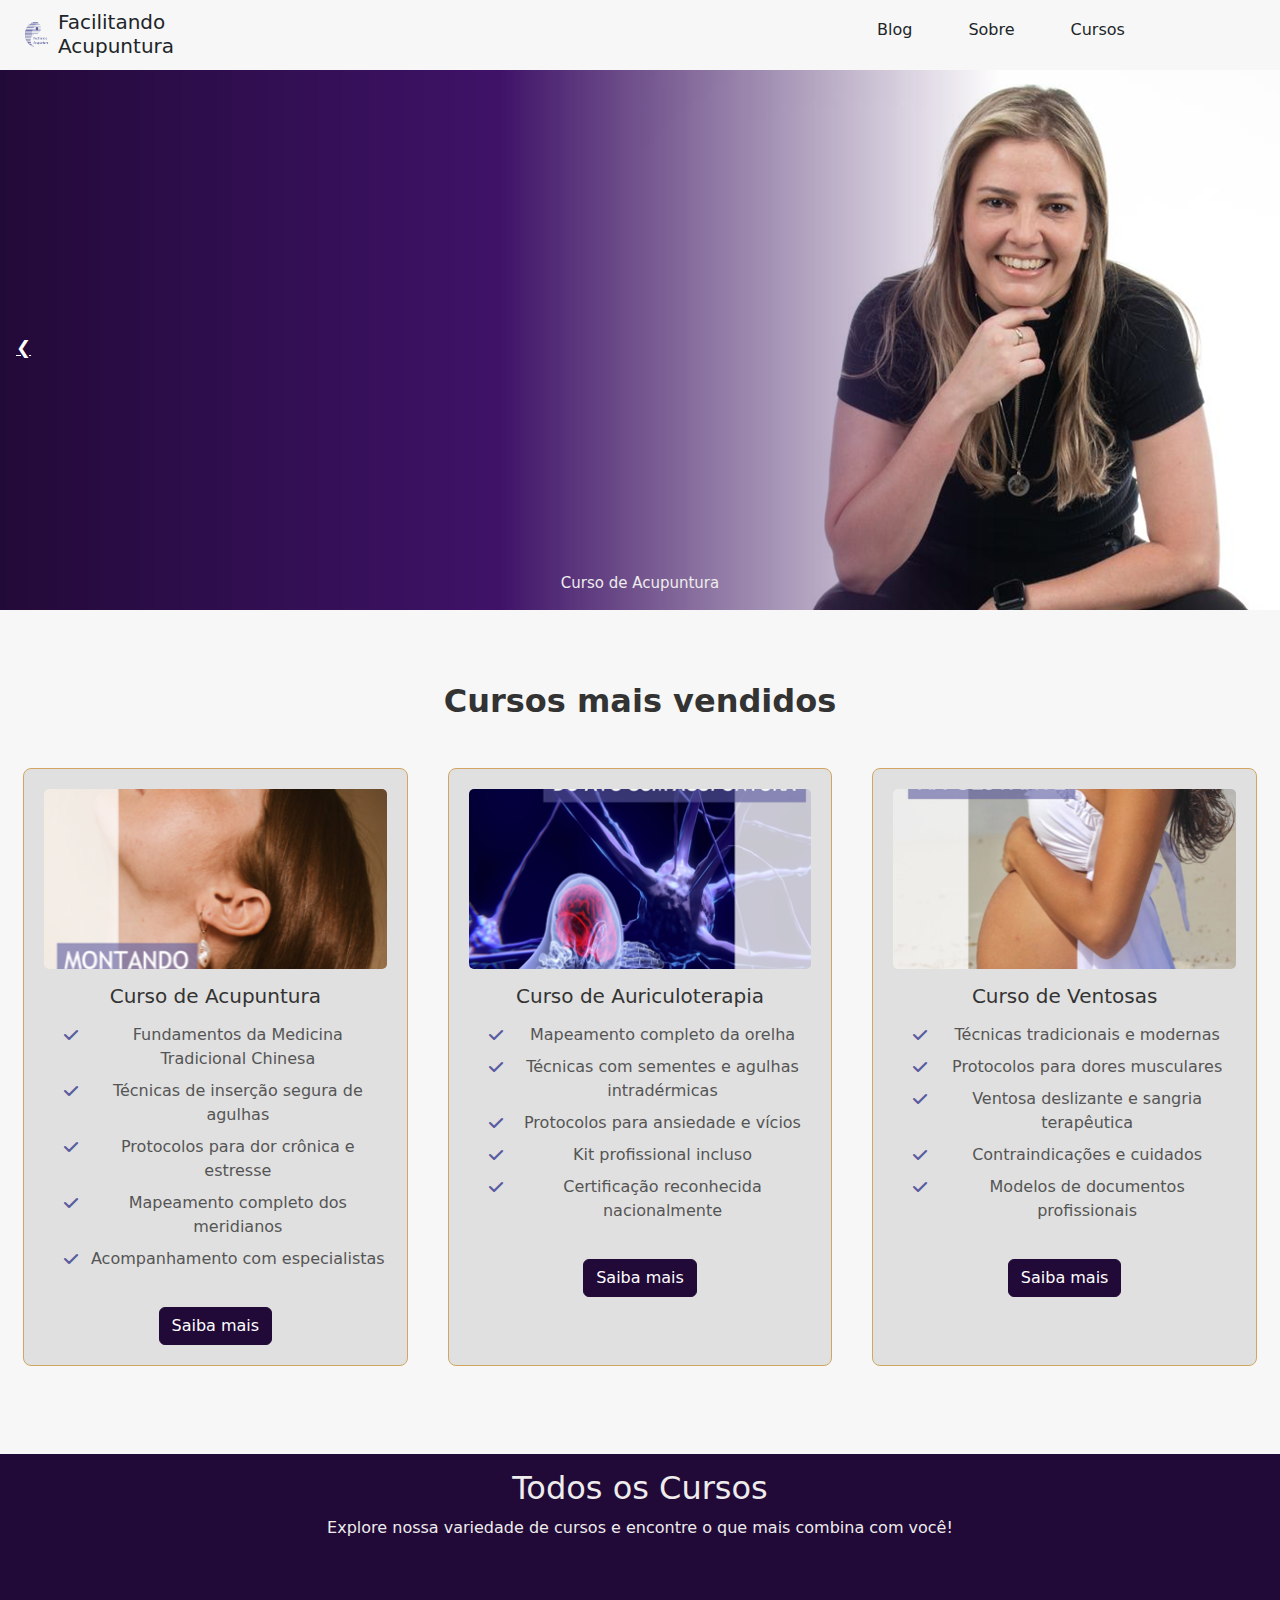
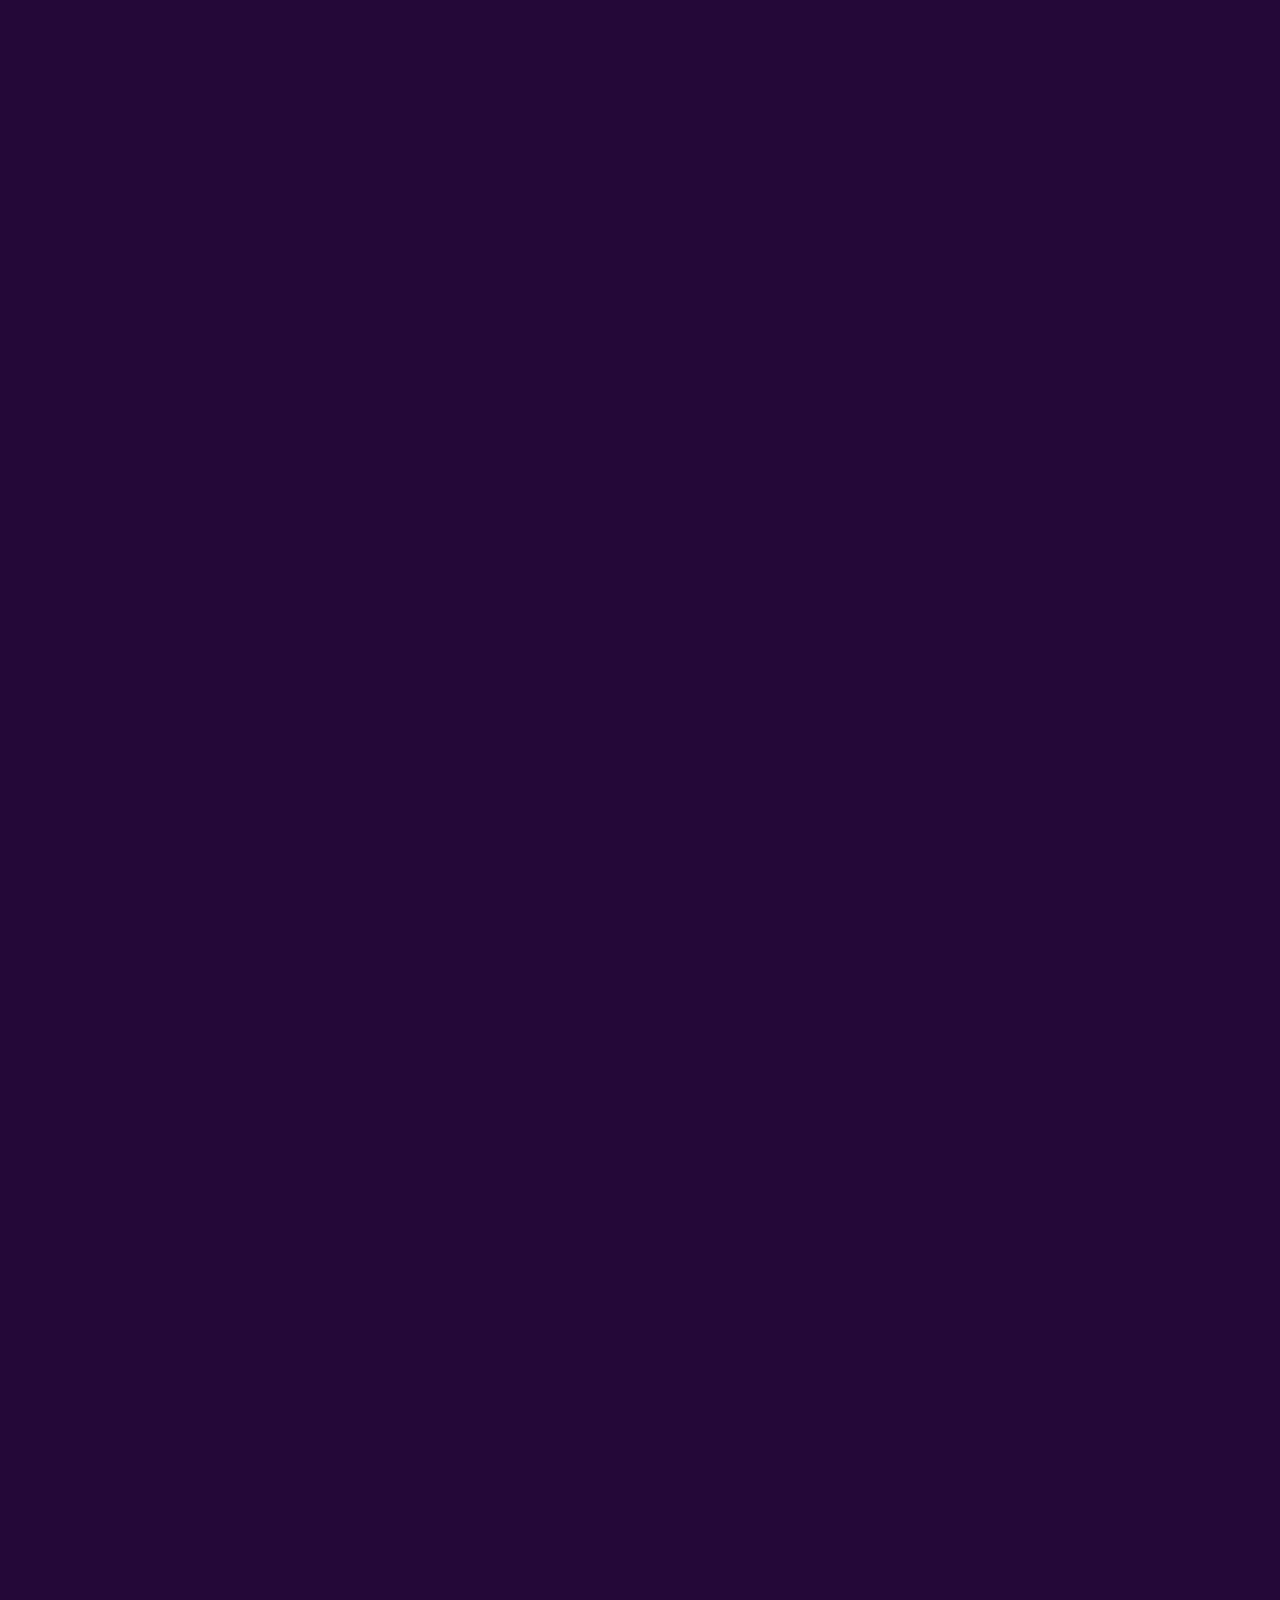
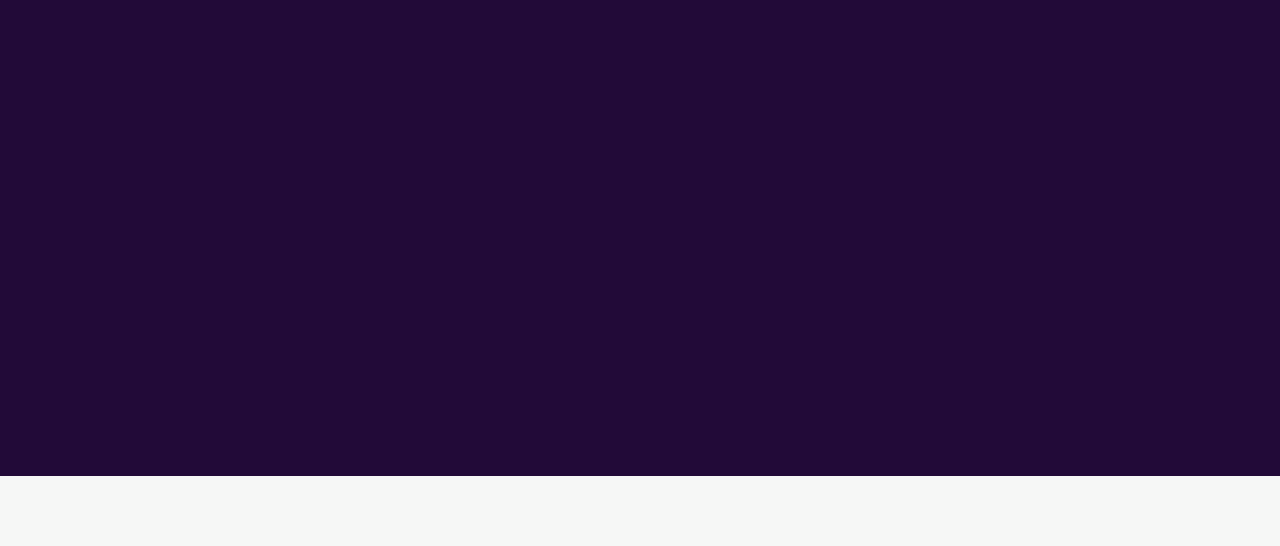
==== cursos/index.html @ de1908ae "first commit" ====
<!doctype html>
<html lang="en">
  <head>
    <meta charset="utf-8">
    <meta name="viewport" content="width=device-width, initial-scale=1">
    <title>Facilitando Acupuntura</title>
   
    <link rel="icon" type="image/x-icon" href="../resources/images/logo.png">

    <link href="https://cdn.jsdelivr.net/npm/bootstrap@5.3.3/dist/css/bootstrap.min.css" rel="stylesheet">
    <link href="../resources/css/cursos-index.css" rel="stylesheet">
    <link href="https://cdn.jsdelivr.net/npm/aos@2.3.4/dist/aos.css" rel="stylesheet">

    <script src="https://ajax.googleapis.com/ajax/libs/jquery/3.7.1/jquery.min.js"></script>
    <script src="https://maxcdn.bootstrapcdn.com/bootstrap/3.4.1/js/bootstrap.min.js"></script>
    <script src="https://cdn.jsdelivr.net/npm/aos@2.3.4/dist/aos.js"></script>

    <link rel="stylesheet" href="https://cdnjs.cloudflare.com/ajax/libs/font-awesome/6.0.0/css/all.min.css">
  </head>
  <body>
    
<div class="head_bar">
    <div class = "container">
        <div class="row">
            <div class="col-2 d-flex align-items-center">
                <img src="../resources/images/logo.png" alt="Logo" width="25" height="25" class="me-2">
                <h5 class="mb-0">Facilitando Acupuntura</h5></div>
            <div class="col-6"></div>
            <div class="col-sm-auto"><a href="./blog/index.html" class="nav-link">Blog</a></div>
            <div class="col-sm-auto"><a href="/sobre" class="nav-link">Sobre</a></div>
            <div class="col-sm-auto"><a href="../cursos/index.html" class="nav-link">Cursos</a></div>
            <div class="col-sm-auto"><a href="../usuario/carrinho.html" class="nav-link">Carrinho</a></div>
        </div>
    </div>
    <div class="spacer" style="height: 10px;"></div>
    <div class="spacer-line"></div>
    <div class="spacer" style="height: 10px;"></div>
</div>

<div class="spacer" style="height: 20px;"></div>

<div class="slideshow-container">
    <div class="slide">
        <img src="../resources/images/slide1.png" alt="Slide 1" style="width:100%">
        <div class="text">Curso de Acupuntura</div>
    </div>
    <div class="slide">
        <img src="../resources/images/slide2.png" alt="Slide 2" style="width:100%">
        <div class="text">Curso de Auriculoterapia</div>
    </div>
    <div class="slide">
        <img src="../resources/images/slide3.png" alt="Slide 3" style="width:100%">
        <div class="text">Curso de Ventosas</div>
    </div>

    <a class="prev" onclick="plusSlides(-1)">&#10094;</a>
  <a class="next" onclick="plusSlides(1)">&#10095;</a>


</div>
<br>


<div class="best-selling-courses-container py-5">
    <div class="container">
      <h2 class="best-course-title text-center mb-5">Cursos mais vendidos</h2>
      <div class="row g-4">
        <!-- Curso de Acupuntura -->
        <div class="col-md-4" data-aos="fade-up" data-aos-duration="1000">
          <div class="best-course-card h-100 mx-2">
            <img src="../resources/images/curso1.png" alt="Curso de Acupuntura" class="best-course-image img-fluid w-100">
            <div class="card-body">
              <h3 class="best-course-name">Curso de Acupuntura</h3>
              <div class="best-course-description">
                <ul class="course-features">
                  <li><i class="fas fa-check"></i> Fundamentos da Medicina Tradicional Chinesa</li>
                  <li><i class="fas fa-check"></i> Técnicas de inserção segura de agulhas</li>
                  <li><i class="fas fa-check"></i> Protocolos para dor crônica e estresse</li>
                  <li><i class="fas fa-check"></i> Mapeamento completo dos meridianos</li>
                  <li><i class="fas fa-check"></i> Acompanhamento com especialistas</li>
                </ul>
              </div>
              <a href="/curso1" class="btn btn-primary mt-3">Saiba mais</a>
            </div>
          </div>
        </div>
  
        <!-- Curso de Auriculoterapia -->
        <div class="col-md-4" data-aos="fade-up" data-aos-duration="1000">
          <div class="best-course-card h-100 mx-2">
            <img src="../resources/images/curso2.png" alt="Curso de Auriculoterapia" class="best-course-image img-fluid w-100">
            <div class="card-body">
              <h3 class="best-course-name">Curso de Auriculoterapia</h3>
              <div class="best-course-description">
                <ul class="course-features">
                  <li><i class="fas fa-check"></i> Mapeamento completo da orelha</li>
                  <li><i class="fas fa-check"></i> Técnicas com sementes e agulhas intradérmicas</li>
                  <li><i class="fas fa-check"></i> Protocolos para ansiedade e vícios</li>
                  <li><i class="fas fa-check"></i> Kit profissional incluso</li>
                  <li><i class="fas fa-check"></i> Certificação reconhecida nacionalmente</li>
                </ul>
              </div>
              <a href="/curso2" class="btn btn-primary mt-3">Saiba mais</a>
            </div>
          </div>
        </div>
  
        <!-- Curso de Ventosas -->
        <div class="col-md-4" data-aos="fade-up" data-aos-duration="1000">
          <div class="best-course-card h-100 mx-2">
            <img src="../resources/images/curso3.png" alt="Curso de Ventosas" class="best-course-image img-fluid w-100">
            <div class="card-body">
              <h3 class="best-course-name">Curso de Ventosas</h3>
              <div class="best-course-description">
                <ul class="course-features">
                  <li><i class="fas fa-check"></i> Técnicas tradicionais e modernas</li>
                  <li><i class="fas fa-check"></i> Protocolos para dores musculares</li>
                  <li><i class="fas fa-check"></i> Ventosa deslizante e sangria terapêutica</li>
                  <li><i class="fas fa-check"></i> Contraindicações e cuidados</li>
                  <li><i class="fas fa-check"></i> Modelos de documentos profissionais</li>
                </ul>
              </div>
              <a href="/curso3" class="btn btn-primary mt-3">Saiba mais</a>
            </div>
          </div>
        </div>
      </div>
    </div>
  </div>

  <div class="spacer" style="height: 40px;"></div>

  <div class="all-courses">

    <div class="spacer" style="height: 15px;"></div>

    <div class="container text-center">
        <h2 class="all-courses-title">Todos os Cursos</h2>
        <p class="all-courses-description">Explore nossa variedade de cursos e encontre o que mais combina com você!</p>
    </div>

    <div class="course-container">
        <!-- Course 1 -->
        <div class="course-card" data-aos="fade-up" data-aos-easing="linear" data-aos-duration="600">
            <img src="../resources/images/curso1.png" alt="curso1" class="img-fluid">
            <div class="course-content">
                <h3>Curso de Acupuntura Básica</h3>
                <p>Curso completo de acupuntura, com aulas teóricas e práticas</p>
            </div>
            <div class="buy-container">
                <div class="row">
                    <div class="col-6 d-flex align-items-center justify-content-center">
                        <p class="price">R$ 99,90</p>
                    </div>
                    <div class="col-6 d-flex align-items-center justify-content-center">
                        <a href="curso1.html">
                        <button type="button" class="button">Comprar</button>
                    </a>
                    </div>
                </div>
            </div>
        </div>
    
        <!-- Course 2 -->
        <div class="course-card" data-aos="fade-up" data-aos-easing="linear" data-aos-duration="600">
            <img src="../resources/images/curso2.png" alt="curso2" class="img-fluid">
            <div class="course-content">
                <h3>Acupuntura Avançada</h3>
                <p>Técnicas avançadas para profissionais da área</p>
            </div>
            <div class="buy-container">
                <div class="row">
                    <div class="col-6 d-flex align-items-center justify-content-center">
                        <p class="price">R$ 149,90</p>
                    </div>
                    <div class="col-6 d-flex align-items-center justify-content-center">
                        <button type="button" class="button">Comprar</button>
                    </div>
                </div>
            </div>
        </div>
    
        <!-- Course 3 -->
        <div class="course-card" data-aos="fade-up" data-aos-easing="linear" data-aos-duration="600">
            <img src="../resources/images/curso3.png" alt="curso3" class="img-fluid">
            <div class="course-content">
                <h3>Acupuntura para Dor Crônica</h3>
                <p>Especialização no tratamento de dores crônicas</p>
            </div>
            <div class="buy-container">
                <div class="row">
                    <div class="col-6 d-flex align-items-center justify-content-center">
                        <p class="price">R$ 129,90</p>
                    </div>
                    <div class="col-6 d-flex align-items-center justify-content-center">
                        <button type="button" class="button">Comprar</button>
                    </div>
                </div>
            </div>
        </div>
    
        <!-- Course 4 -->
        <div class="course-card" data-aos="fade-up" data-aos-easing="linear" data-aos-duration="600">
            <img src="../resources/images/curso4.png" alt="curso4" class="img-fluid">
            <div class="course-content">
                <h3>Acupuntura Estética</h3>
                <p>Técnicas para tratamentos faciais e corporais</p>
            </div>
            <div class="buy-container">
                <div class="row">
                    <div class="col-6 d-flex align-items-center justify-content-center">
                        <p class="price">R$ 179,90</p>
                    </div>
                    <div class="col-6 d-flex align-items-center justify-content-center">
                        <button type="button" class="button">Comprar</button>
                    </div>
                </div>
            </div>
        </div>
    
        <!-- Course 5 -->
        <div class="course-card" data-aos="fade-up" data-aos-easing="linear" data-aos-duration="600">
            <img src="../resources/images/curso5.png" alt="curso5" class="img-fluid">
            <div class="course-content">
                <h3>Acupuntura Pediátrica</h3>
                <p>Especialização em tratamentos para crianças</p>
            </div>
            <div class="buy-container">
                <div class="row">
                    <div class="col-6 d-flex align-items-center justify-content-center">
                        <p class="price">R$ 159,90</p>
                    </div>
                    <div class="col-6 d-flex align-items-center justify-content-center">
                        <button type="button" class="button">Comprar</button>
                    </div>
                </div>
            </div>
        </div>
    
        <!-- Course 6 -->
        <div class="course-card" data-aos="fade-up" data-aos-easing="linear" data-aos-duration="600">
            <img src="../resources/images/curso6.png" alt="curso6" class="img-fluid">
            <div class="course-content">
                <h3>Acupuntura para Gestantes</h3>
                <p>Técnicas seguras para o período gestacional</p>
            </div>
            <div class="buy-container">
                <div class="row">
                    <div class="col-6 d-flex align-items-center justify-content-center">
                        <p class="price">R$ 139,90</p>
                    </div>
                    <div class="col-6 d-flex align-items-center justify-content-center">
                        <button type="button" class="button">Comprar</button>
                    </div>
                </div>
            </div>
        </div>
    
        <!-- Course 7 -->
        <div class="course-card" data-aos="fade-up" data-aos-easing="linear" data-aos-duration="600">
            <img src="../resources/images/curso7.png" alt="curso7" class="img-fluid">
            <div class="course-content">
                <h3>Acupuntura para Ansiedade</h3>
                <p>Protocolos para tratamento de distúrbios emocionais</p>
            </div>
            <div class="buy-container">
                <div class="row">
                    <div class="col-6 d-flex align-items-center justify-content-center">
                        <p class="price">R$ 119,90</p>
                    </div>
                    <div class="col-6 d-flex align-items-center justify-content-center">
                        <button type="button" class="button">Comprar</button>
                    </div>
                </div>
            </div>
        </div>
    
        <!-- Course 8 -->
        <div class="course-card" data-aos="fade-up" data-aos-easing="linear" data-aos-duration="600">
            <img src="../resources/images/curso8.png" alt="curso8" class="img-fluid">
            <div class="course-content">
                <h3>Acupuntura Esportiva</h3>
                <p>Técnicas para atletas e recuperação muscular</p>
            </div>
            <div class="buy-container">
                <div class="row">
                    <div class="col-6 d-flex align-items-center justify-content-center">
                        <p class="price">R$ 169,90</p>
                    </div>
                    <div class="col-6 d-flex align-items-center justify-content-center">
                        <button type="button" class="button">Comprar</button>
                    </div>
                </div>
            </div>
        </div>
    
        <!-- Course 9 -->
        <div class="course-card" data-aos="fade-up" data-aos-easing="linear" data-aos-duration="600">
            <img src="../resources/images/curso9.png" alt="curso9" class="img-fluid">
            <div class="course-content">
                <h3>Acupuntura Veterinária</h3>
                <p>Técnicas aplicadas em animais domésticos</p>
            </div>
            <div class="buy-container">
                <div class="row">
                    <div class="col-6 d-flex align-items-center justify-content-center">
                        <p class="price">R$ 199,90</p>
                    </div>
                    <div class="col-6 d-flex align-items-center justify-content-center">
                        <button type="button" class="button">Comprar</button>
                    </div>
                </div>
            </div>
        </div>
    
        <!-- Course 10 -->
        <div class="course-card" data-aos="fade-up" data-aos-easing="linear" data-aos-duration="600">
            <img src="../resources/images/curso10.png" alt="curso10" class="img-fluid">
            <div class="course-content">
                <h3>Acupuntura Auricular</h3>
                <p>Especialização em terapia auricular</p>
            </div>
            <div class="buy-container">
                <div class="row">
                    <div class="col-6 d-flex align-items-center justify-content-center">
                        <p class="price">R$ 109,90</p>
                    </div>
                    <div class="col-6 d-flex align-items-center justify-content-center">
                        <button type="button" class="button">Comprar</button>
                    </div>
                </div>
            </div>
        </div>
    
        <!-- Course 11 -->
        <div class="course-card" data-aos="fade-up" data-aos-easing="linear" data-aos-duration="600">
            <img src="../resources/images/curso11.png" alt="curso11" class="img-fluid">
            <div class="course-content">
                <h3>Moxabustão</h3>
                <p>Técnica complementar de aquecimento dos pontos</p>
            </div>
            <div class="buy-container">
                <div class="row">
                    <div class="col-6 d-flex align-items-center justify-content-center">
                        <p class="price">R$ 89,90</p>
                    </div>
                    <div class="col-6 d-flex align-items-center justify-content-center">
                        <button type="button" class="button">Comprar</button>
                    </div>
                </div>
            </div>
        </div>
    
        <!-- Course 12 -->
        <div class="course-card" data-aos="fade-up" data-aos-easing="linear" data-aos-duration="600">
            <img src="../resources/images/curso12.png" alt="curso12" class="img-fluid">
            <div class="course-content">
                <h3>Acupuntura para Insônia</h3>
                <p>Protocolos específicos para distúrbios do sono</p>
            </div>
            <div class="buy-container">
                <div class="row">
                    <div class="col-6 d-flex align-items-center justify-content-center">
                        <p class="price">R$ 129,90</p>
                    </div>
                    <div class="col-6 d-flex align-items-center justify-content-center">
                        <button type="button" class="button">Comprar</button>
                    </div>
                </div>
            </div>
        </div>
    </div>

<script>
    let slideIndex = 0;
    let slideInterval;
    
    // Initialize the slideshow
    document.addEventListener('DOMContentLoaded', function() {
        showSlides(slideIndex);
        startSlideShow();
    });
    
    function startSlideShow() {
        slideInterval = setInterval(function() {
            plusSlides(1);
        }, 5000); // Change slide every 5 seconds
    }
    
    function plusSlides(n) {
        clearInterval(slideInterval); // Clear the interval when manually changing slides
        showSlides(slideIndex += n);
        startSlideShow(); // Restart the slideshow
    }
    
    function currentSlide(n) {
        clearInterval(slideInterval);
        showSlides(slideIndex = n);
        startSlideShow();
    }
    
    function showSlides(n) {
        let i;
        let slides = document.getElementsByClassName("slide");
        
        if (n >= slides.length) {slideIndex = 0}
        if (n < 0) {slideIndex = slides.length - 1}
        
        for (i = 0; i < slides.length; i++) {
            slides[i].style.display = "none";
        }
        
        slides[slideIndex].style.display = "block";
    }


    //AOS
    document.addEventListener("DOMContentLoaded", function () {
          AOS.init({
            disable: false, // Disable caching
            once: false, // Allow animations to trigger every time
          });
    
          // Refresh AOS on scroll
          window.addEventListener("scroll", function () {
            AOS.refresh();
          });

        });


        // Observe counter elements with AOS
    counters.forEach((counter) => {
        const observer = new IntersectionObserver(
            (entries) => {
                entries.forEach((entry) => {
                    if (entry.isIntersecting) {
                        // Reset counter to 0 and start animation
                        counter.textContent = "0";
                        startCounter(counter);
                    }
                });
            },
            {
                threshold: 0.5, // Trigger when 50% of the element is visible
            }
        );

        observer.observe(counter);
    });

</script>

  </body>

</html>
<script src="https://cdn.jsdelivr.net/npm/bootstrap@5.3.3/dist/js/bootstrap.bundle.min.js" integrity="sha384-7+Q1j6z4v2
---- resources/css/cursos-index.css ----
body{
    background-color: #f6f7f6;
    align-items: center;
    justify-content: center;
}

.head_bar{
    height: 50px;
    padding: 10px;
    margin: 0;
    border-radius: 10px;
    align-content: center;
}

.head_bar nav-link {
    display: flex;
    align-items: center;
    height: 100%;
    padding: 0.5rem 1.2rem; /* Adjust padding as needed */
}
.spacer-line{
    border-bottom: #5a5b9f 2px solid;
    width: 100%;
}

.nav-link {
    text-decoration: none;
    color: inherit;
    display: block;
    padding: 0.5rem 1rem;
    transition: all 0.2s ease;
}

.nav-link:hover {
    color: #5a5b9f; 
    text-decoration: none;
}

 /* Full-width slideshow */
 .slideshow-container {
    width: 100vw;
    position: relative;
    left: 50%;
    right: 50%;
    margin-left: -50vw;
    margin-right: -50vw;
    overflow: hidden;
}

.slide {
    display: none;
    width: 100%;
    height: 60vh; /* Adjust this value to control height */
    max-height: 600px; /* Maximum height */
    min-height: 300px; /* Minimum height */
    position: relative;
}

.slide img {
    width: 100%;
    height: 100%;
    object-fit: cover; /* Ensures image covers the area while maintaining aspect ratio */
}


  .prev, .next {
    cursor: pointer;
    position: absolute;
    top: 50%;
    width: auto;
    margin-top: -22px;
    padding: 16px;
    color: white;
    font-weight: bold;
    font-size: 18px;
    transition: 0.6s ease;
    border-radius: 0 3px 3px 0;
    user-select: none;
  }

  .next {
    right: 0;
    border-radius: 3px 0 0 3px;
  }
  
  .text {
    color: #eeecec;
    font-size: 15px;
    padding: 8px 12px;
    position: absolute;
    bottom: 8px;
    width: 100%;
    text-align: center;
  }



  @media (max-width: 768px) {
    .slide {
        height: 40vh; /* Smaller height on mobile */
    }
}



.container {
    max-width: 1500px; /* Increased max-width for better spacing */
    margin: 0 auto;
    padding: 0 15px;
}

.best-selling-courses-container {
    width: 100%;
    padding: 20px 0;
    background-color: #f6f7f6;
}

.container-fluid {
    max-width: 100%;
    padding-right: 15px;
    padding-left: 15px;
    margin-right: auto;
    margin-left: auto;
}

.best-course-card {
    border: 1px solid #D1A662;
    border-radius: 8px;
    padding: 20px;
    text-align: center;
    transition: all 0.3s ease;
    background: rgb(224, 224, 224);
    height: 100%;
    display: flex;
    flex-direction: column;
}

.best-course-card:hover {
    transform: scale(1.05);
    border: 2px solid #220A38;
    box-shadow: 0 4px 8px rgba(0, 0, 0, 0.1);
}

.best-course-image {
    height: 180px;
    object-fit: cover;
    border-radius: 5px;
    margin-bottom: 15px;
    width: 100%;
}

.best-course-title {
    color: #333; /* Changed from white to dark color */
    font-weight: bold;
    margin-bottom: 30px;
    font-size: 2rem;
}

.best-course-name {
    font-size: 1.25rem;
    margin-bottom: 15px;
    color: #333;
}

.course-features {
    list-style: none;
    padding-left: 20px;
    margin-bottom: 20px;
  }
  
  .course-features li {
    position: relative;
    padding-left: 25px;
    margin-bottom: 8px;
    line-height: 1.5;
  }
  
  .course-features li i {
    position: absolute;
    left: 0;
    top: 4px;
    color: #5a5b9f;
  }
  
  .best-course-description {
    color: #555;
    flex-grow: 1;
  }
  
  .btn-primary {
    background-color: #220A38;
    border-color: #220A38;
    align-self: flex-start;
    margin-top: auto;
  }

/* Responsive adjustments */
@media (max-width: 992px) {
    .best-course-card {
        padding: 15px;
    }
    .best-course-image {
        height: 150px;
    }
}

@media (max-width: 768px) {
    .best-course-card {
        max-width: 100%;
    }
}


.all-courses
{
    background-color: #220A38;
    color:#eeecec;
}

.course-container {
    display: flex;
    justify-content: center; /* This centers the content horizontally */
    align-items: center; /* This centers the content vertically */
    flex-wrap: wrap; /* Allows items to wrap to next line */
    max-width: 1200px; /* Or whatever max width you prefer */
    margin: 0 auto; /* Centers the container itself */
    padding: 20px;
}



.course-card {
    background-color: #e6e4e4;
    color: #333;
    border-radius: 10px;
    padding: 0; /* Remove padding from card - we'll add it to inner elements */
    margin: 10px;
    width: 320px;
    height: 500px;
    text-align: center;
    box-shadow: 0 4px 8px rgba(0, 0, 0, 0.1);
    display: flex;
    flex-direction: column;
    overflow: hidden; /* Ensures content doesn't spill out of rounded corners */
}

.course-card:hover{
    transform: scale(1.05); 
    transition: transform 0.3s ease; 
    border: 2px;
    border-color:#D1A662;
    border-style: solid;
}

.course-card img {
    width: 100%;
    height: 225px;
    /* We'll control height with flex */
    object-fit: cover;
    flex-shrink: 0;

}

.course-content {
    padding: 15px;
    flex: 0 0 35%; /* Takes 35% of card height */
    display: flex;
    flex-direction: column;
    flex-grow: 1;
}



.course-card h3 {
    margin: 10px 0;
}

.course-card p {
    margin: 10px 0;
}

.buy-container {
    width: 100%;
    background-color: #d6d6d6;
    padding: 15px;
    flex: 0 0 20%; /* Takes 20% of card height */
    box-sizing: border-box;
}

.course-card button {
    background-color: #220A38;
    color: #fff;
    border-radius: 5px;
    padding: 5px 10px;
    border: none;
    cursor: pointer;
}

@media (max-width: 768px) {
    .course-card {
        width: 100%;
        max-width: 350px;
    }
}
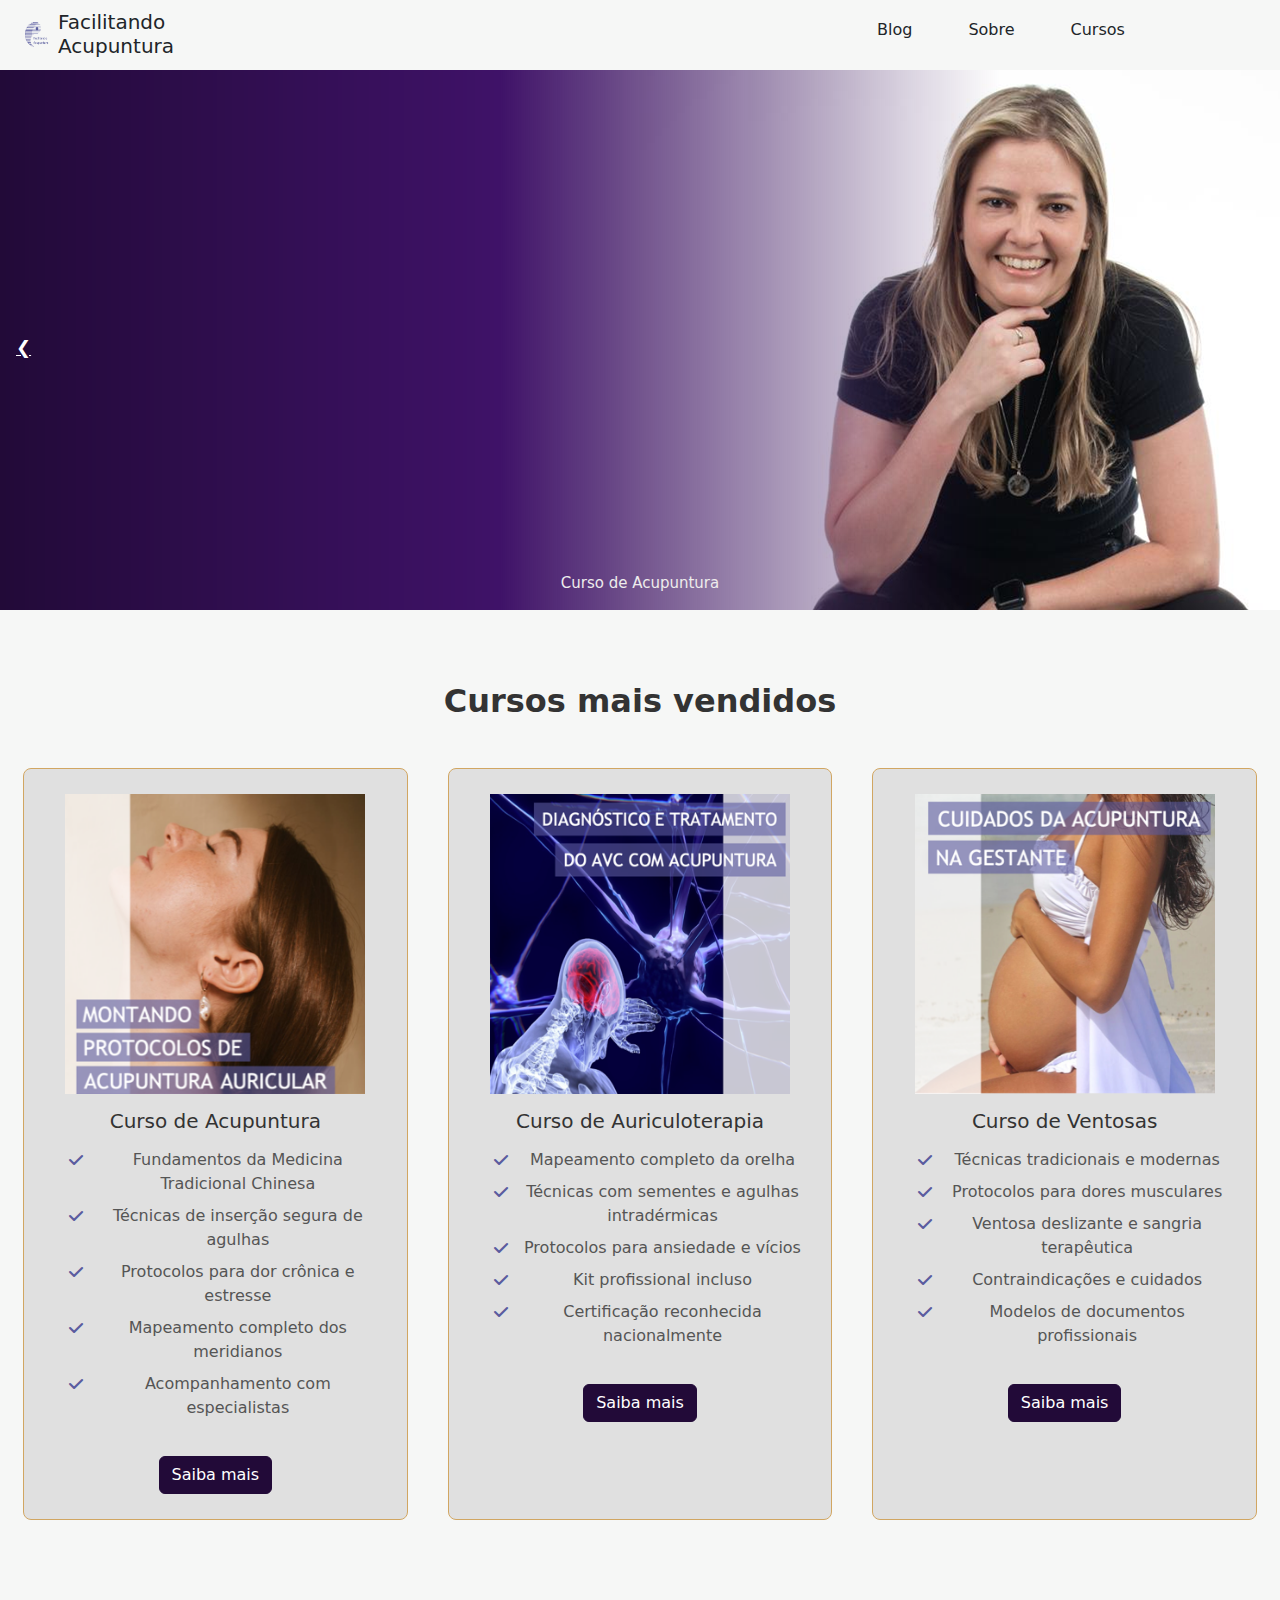
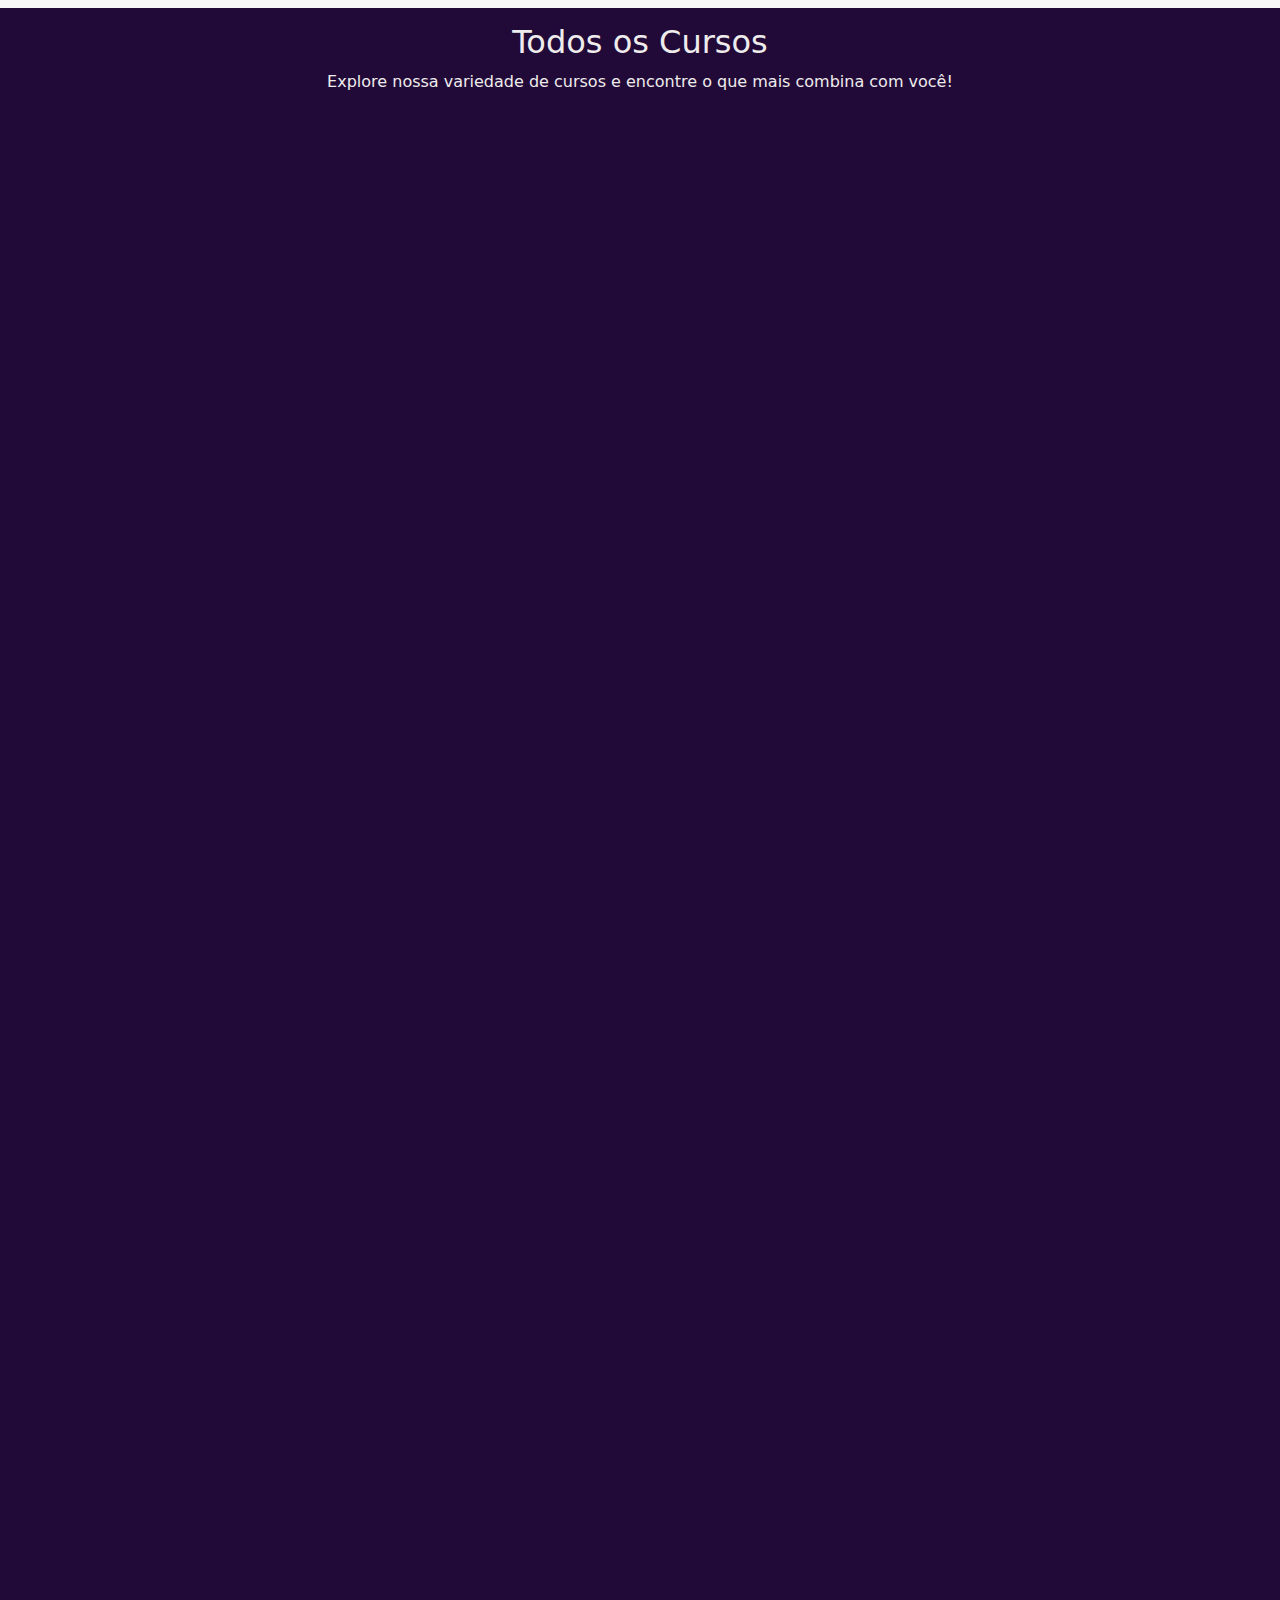
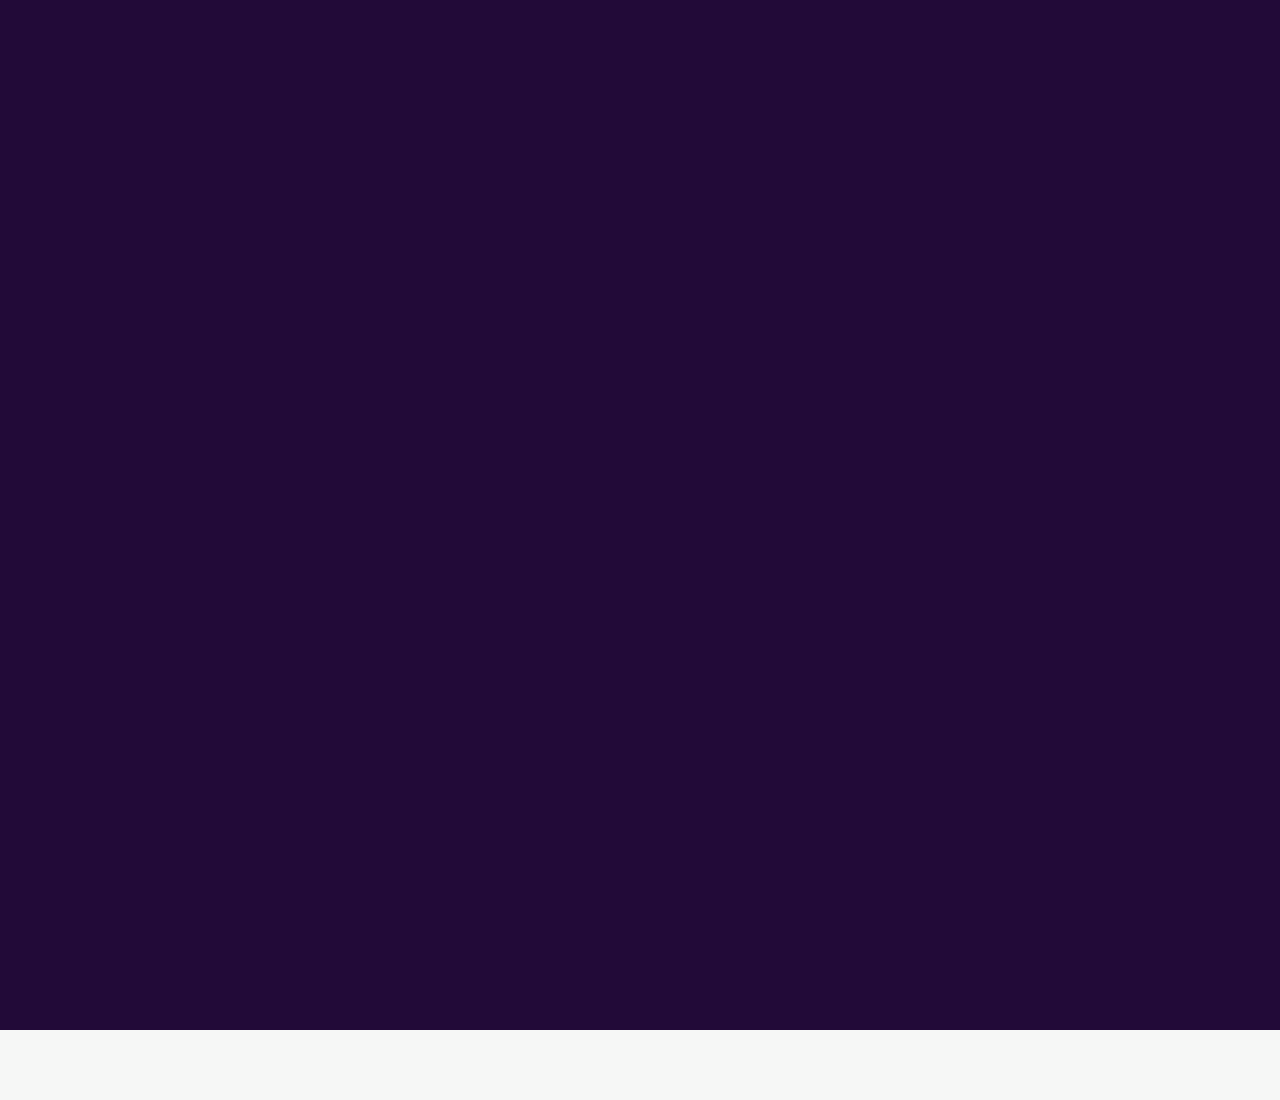
==== commit 6043f5db: "add support for default image size 450x450." ====
--- a/cursos/index.html
+++ b/cursos/index.html
@@ -145,7 +145,7 @@
             <img src="../resources/images/curso1.png" alt="curso1" class="img-fluid">
             <div class="course-content">
                 <h3>Curso de Acupuntura Básica</h3>
-                <p>Curso completo de acupuntura, com aulas teóricas e práticas</p>
+                <p>Vídeo Aula de 45 minutos que contém explicações para alunos e ex-alunos de Acupuntura Auricular que ...</p>
             </div>
             <div class="buy-container">
                 <div class="row">
@@ -184,8 +184,8 @@
         <div class="course-card" data-aos="fade-up" data-aos-easing="linear" data-aos-duration="600">
             <img src="../resources/images/curso3.png" alt="curso3" class="img-fluid">
             <div class="course-content">
-                <h3>Acupuntura para Dor Crônica</h3>
-                <p>Especialização no tratamento de dores crônicas</p>
+                <h3>Acupuntura para Dor Crônica Teste Teste Teste </h3>
+                <p>Vídeo Aula de 45 minutos que contém explicações para alunos e ex-alunos de Acupuntura Auricular que</p>
             </div>
             <div class="buy-container">
                 <div class="row">
--- a/resources/css/cursos-index.css
+++ b/resources/css/cursos-index.css
@@ -38,7 +38,7 @@
 
  /* Full-width slideshow */
  .slideshow-container {
-    width: 100vw;
+    width: 100%;
     position: relative;
     left: 50%;
     right: 50%;
@@ -46,7 +46,7 @@
     margin-right: -50vw;
     overflow: hidden;
 }
-
+    /*1920 x 565*/
 .slide {
     display: none;
     width: 100%;
@@ -54,6 +54,7 @@
     max-height: 600px; /* Maximum height */
     min-height: 300px; /* Minimum height */
     position: relative;
+    
 }
 
 .slide img {
@@ -99,6 +100,12 @@
     .slide {
         height: 40vh; /* Smaller height on mobile */
     }
+
+    @media (max-width: 576px) {
+        .slide {
+            height: 30vh; /* Even smaller on smaller devices */
+        }
+    }
 }
 
 
@@ -126,7 +133,7 @@
 .best-course-card {
     border: 1px solid #D1A662;
     border-radius: 8px;
-    padding: 20px;
+    padding: 25px;
     text-align: center;
     transition: all 0.3s ease;
     background: rgb(224, 224, 224);
@@ -142,8 +149,9 @@
 }
 
 .best-course-image {
-    height: 180px;
-    object-fit: cover;
+    height: 300px;
+    width: 300px;
+    object-fit: scale-down;
     border-radius: 5px;
     margin-bottom: 15px;
     width: 100%;
@@ -228,7 +236,7 @@
 }
 
 
-
+/* Max characters 100 characters for <p> */
 .course-card {
     background-color: #e6e4e4;
     color: #333;
@@ -236,7 +244,7 @@
     padding: 0; /* Remove padding from card - we'll add it to inner elements */
     margin: 10px;
     width: 320px;
-    height: 500px;
+    height: 600px;
     text-align: center;
     box-shadow: 0 4px 8px rgba(0, 0, 0, 0.1);
     display: flex;
@@ -254,9 +262,9 @@
 
 .course-card img {
     width: 100%;
-    height: 225px;
+    height: 300px;
     /* We'll control height with flex */
-    object-fit: cover;
+    object-fit: scale-down;
     flex-shrink: 0;
 
 }
@@ -273,6 +281,7 @@
 
 .course-card h3 {
     margin: 10px 0;
+    font-size: 1.5rem;
 }
 
 .course-card p {
